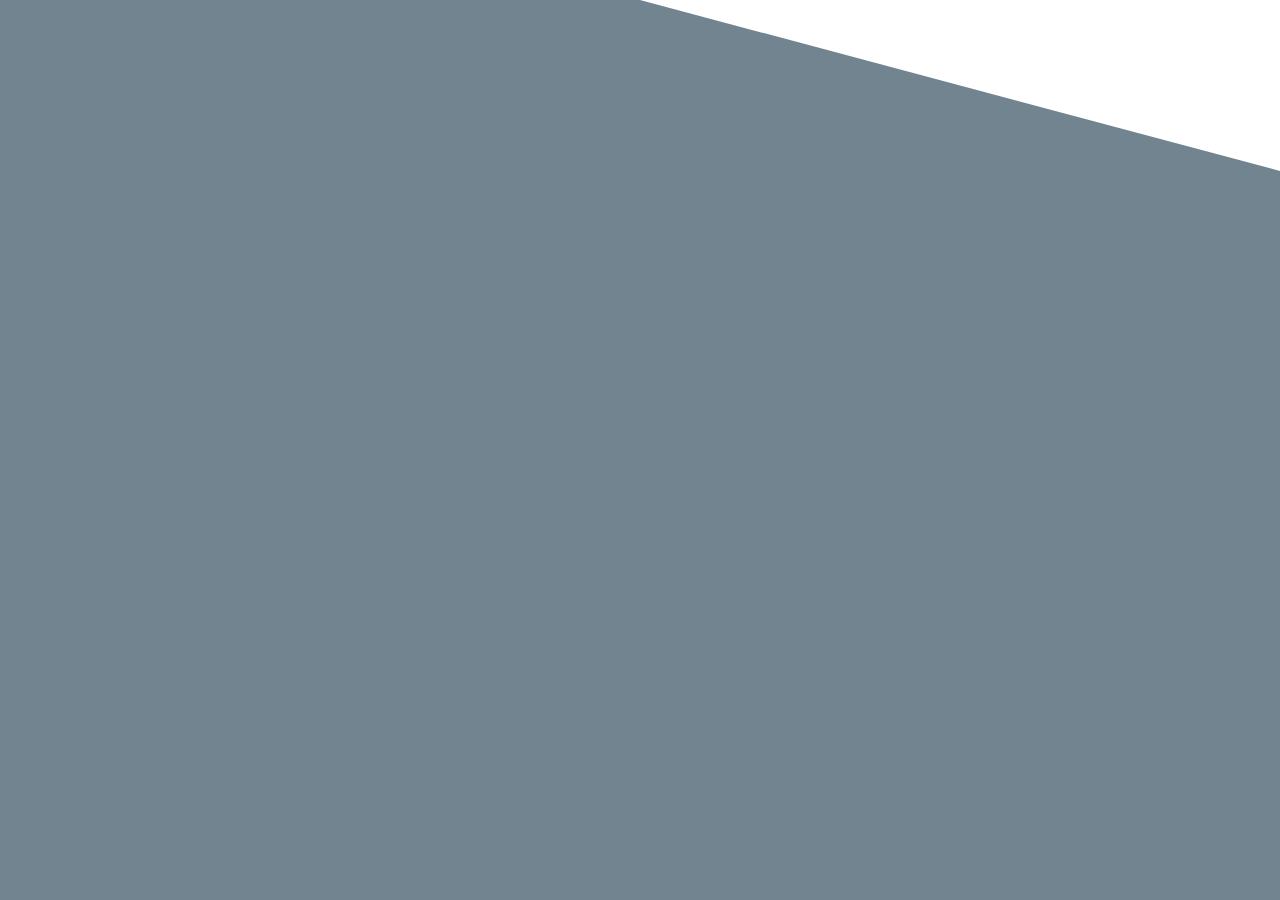
==== index.html @ 76f483cd "add bottom most design layer" ====
<!DOCTYPE html>
<html lang="en">
<head>
  <meta charset="UTF-8">
  <meta name="viewport" content="width=device-width, initial-scale=1.0">
  <meta http-equiv="X-UA-Compatible" content="ie=edge">
  <title>Hot Wings</title>
  <link rel="stylesheet" href="css/main.css">
</head>
<body>
  
  <div id="bg"></div>
</body>
</html>
---- css/main.css ----
@import url("https://fonts.googleapis.com/css?family=Open+Sans+Condensed:300");
body, html {
  height: 100%;
}

body {
  font-family: 'Open Sans Condensed', sans-serif;
  margin: 0;
}

body #bg {
  -webkit-clip-path: polygon(50% 0%, 100% 19%, 100% 100%, 0 100%, 0 0);
          clip-path: polygon(50% 0%, 100% 19%, 100% 100%, 0 100%, 0 0);
  background-color: #72848f;
  width: 100%;
  height: 100%;
  position: absolute;
  z-index: -1;
}
/*# sourceMappingURL=main.css.map */
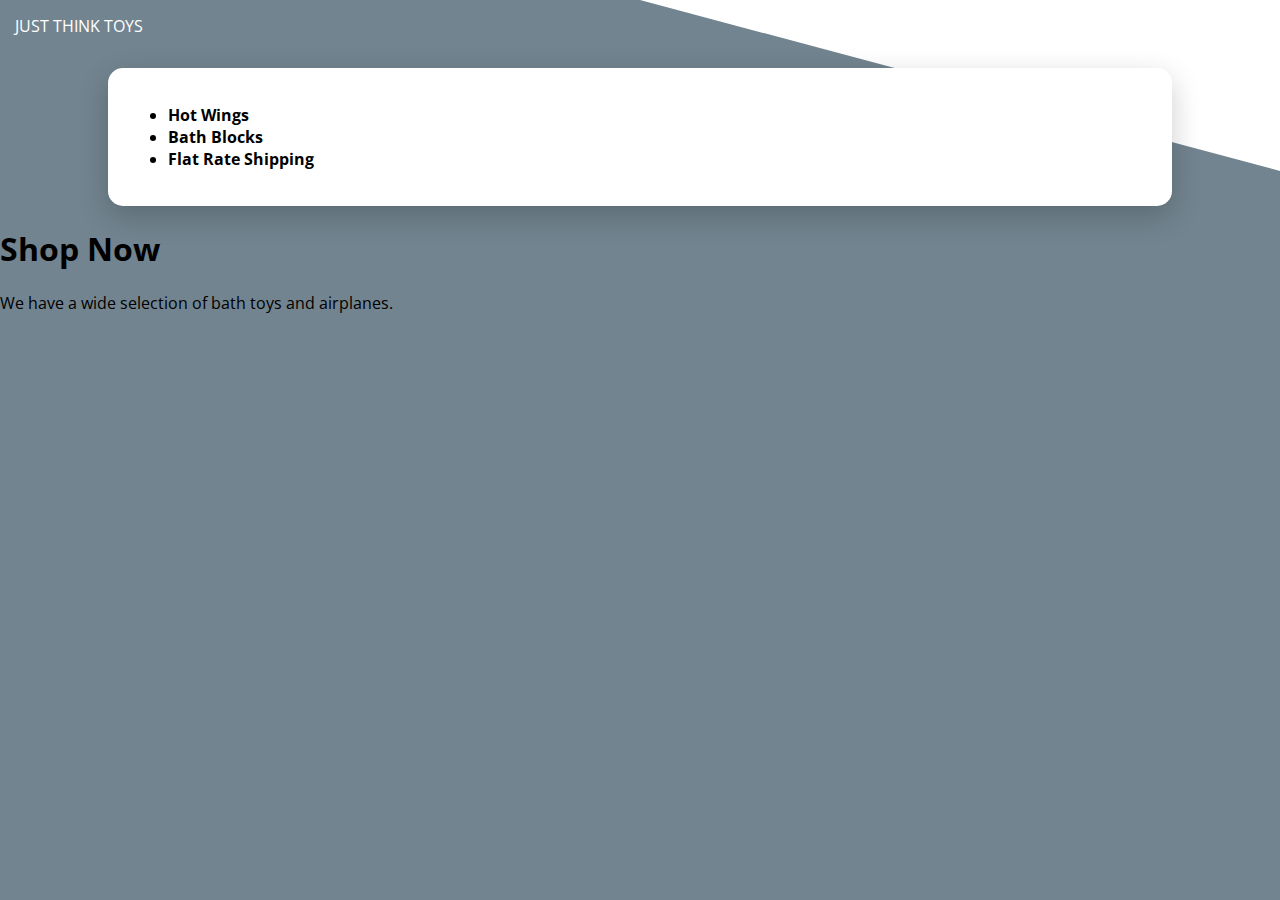
==== commit e96497aa: "add box around products" ====
--- a/index.html
+++ b/index.html
@@ -4,11 +4,39 @@
   <meta charset="UTF-8">
   <meta name="viewport" content="width=device-width, initial-scale=1.0">
   <meta http-equiv="X-UA-Compatible" content="ie=edge">
-  <title>Hot Wings</title>
+  <title>Just Think Toys</title>
   <link rel="stylesheet" href="css/main.css">
 </head>
 <body>
-  
   <div id="bg"></div>
+
+  <header>
+    <a href="#">Just Think Toys</a>
+  </header>
+
+  <main>
+    <section id="shop">
+      <ul>
+        <li>
+          <span></span>
+          <strong>Hot Wings</strong>
+        </li>
+        <li>
+          <span></span>
+          <strong>Bath Blocks</strong>
+        </li>
+        <li>
+          <span></span>
+          <strong>Flat Rate Shipping</strong>
+        </li>
+      </ul>
+    </section>
+
+    <section id="login">
+      <h1>Shop Now</h1>
+      <p>We have a wide selection of bath toys and airplanes.</p>
+      <a href="#"></a>
+    </section>
+  </main>
 </body>
 </html>--- a/css/main.css
+++ b/css/main.css
@@ -17,4 +17,22 @@
   position: absolute;
   z-index: -1;
 }
+
+body header a {
+  color: #fff;
+  text-decoration: none;
+  padding: 15px;
+  display: block;
+  text-transform: uppercase;
+}
+
+main section#shop {
+  background: #fff;
+  padding: 20px;
+  margin: 1em auto;
+  border-radius: 15px;
+  -webkit-box-shadow: 0 10px 30px rgba(0, 0, 0, 0.2);
+          box-shadow: 0 10px 30px rgba(0, 0, 0, 0.2);
+  width: 80%;
+}
 /*# sourceMappingURL=main.css.map */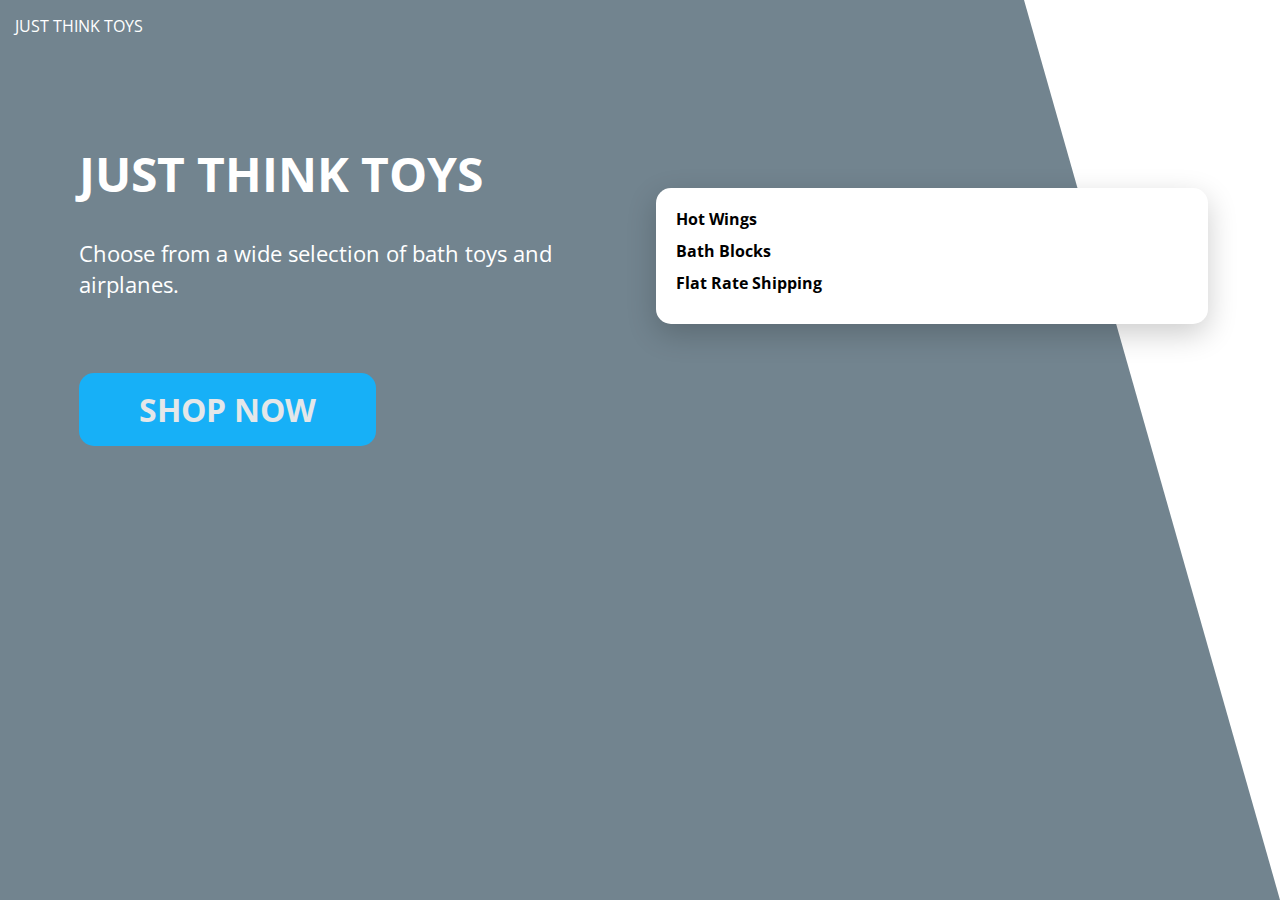
==== commit 980b7c01: "finish skeleton of design" ====
--- a/index.html
+++ b/index.html
@@ -15,7 +15,7 @@
   </header>
 
   <main>
-    <section id="shop">
+    <section id="info">
       <ul>
         <li>
           <span></span>
@@ -32,10 +32,10 @@
       </ul>
     </section>
 
-    <section id="login">
-      <h1>Shop Now</h1>
-      <p>We have a wide selection of bath toys and airplanes.</p>
-      <a href="#"></a>
+    <section id="shop">
+      <h1>Just Think Toys</h1>
+      <p>Choose from a wide selection of bath toys and airplanes.</p>
+      <a href="#">Shop Now</a>
     </section>
   </main>
 </body>
--- a/css/main.css
+++ b/css/main.css
@@ -9,13 +9,20 @@
 }
 
 body #bg {
-  -webkit-clip-path: polygon(50% 0%, 100% 19%, 100% 100%, 0 100%, 0 0);
-          clip-path: polygon(50% 0%, 100% 19%, 100% 100%, 0 100%, 0 0);
+  -webkit-clip-path: polygon(69% 0, 100% 9%, 100% 100%, 0 100%, 0 0);
+          clip-path: polygon(69% 0, 100% 9%, 100% 100%, 0 100%, 0 0);
   background-color: #72848f;
   width: 100%;
   height: 100%;
   position: absolute;
   z-index: -1;
+}
+
+@media (min-width: 840px) {
+  body #bg {
+    -webkit-clip-path: polygon(0 0, 80% 0%, 100% 100%, 0% 100%);
+            clip-path: polygon(0 0, 80% 0%, 100% 100%, 0% 100%);
+  }
 }
 
 body header a {
@@ -26,7 +33,17 @@
   text-transform: uppercase;
 }
 
-main section#shop {
+@media (min-width: 840px) {
+  main {
+    display: -ms-grid;
+    display: grid;
+    -ms-grid-columns: 50% auto;
+        grid-template-columns: 50% auto;
+        grid-template-areas: "shop info";
+  }
+}
+
+main section#info {
   background: #fff;
   padding: 20px;
   margin: 1em auto;
@@ -35,4 +52,72 @@
           box-shadow: 0 10px 30px rgba(0, 0, 0, 0.2);
   width: 80%;
 }
+
+@media (min-width: 840px) {
+  main section#info {
+    grid-area: info;
+    height: -webkit-fit-content;
+    height: -moz-fit-content;
+    height: fit-content;
+    -ms-flex-item-align: center;
+        -ms-grid-row-align: center;
+        align-self: center;
+    margin: 1em;
+  }
+}
+
+main section#info ul {
+  list-style-type: none;
+  margin: 0;
+  padding: 0;
+}
+
+main section#info ul li {
+  margin-bottom: 10px;
+}
+
+main section#shop {
+  color: #fff;
+  padding: 15px;
+  text-align: center;
+}
+
+@media (min-width: 840px) {
+  main section#shop {
+    grid-area: shop;
+    text-align: left;
+    margin: 4em 0 0 4em;
+  }
+}
+
+main section#shop h1 {
+  font-size: 3em;
+  margin-top: 10px;
+  text-transform: uppercase;
+}
+
+main section#shop p {
+  font-size: 1.4em;
+}
+
+main section#shop a {
+  color: #e4e7e9;
+  border-radius: 15px;
+  text-decoration: none;
+  text-transform: uppercase;
+  font-weight: bold;
+  font-size: 2em;
+  background-color: #17b0f7;
+  display: block;
+  text-align: center;
+  margin: 50px auto 0 auto;
+  padding: 15px;
+}
+
+@media (min-width: 840px) {
+  main section#shop a {
+    display: inline-block;
+    padding: 15px 60px;
+  }
+}
 /*# sourceMappingURL=main.css.map */